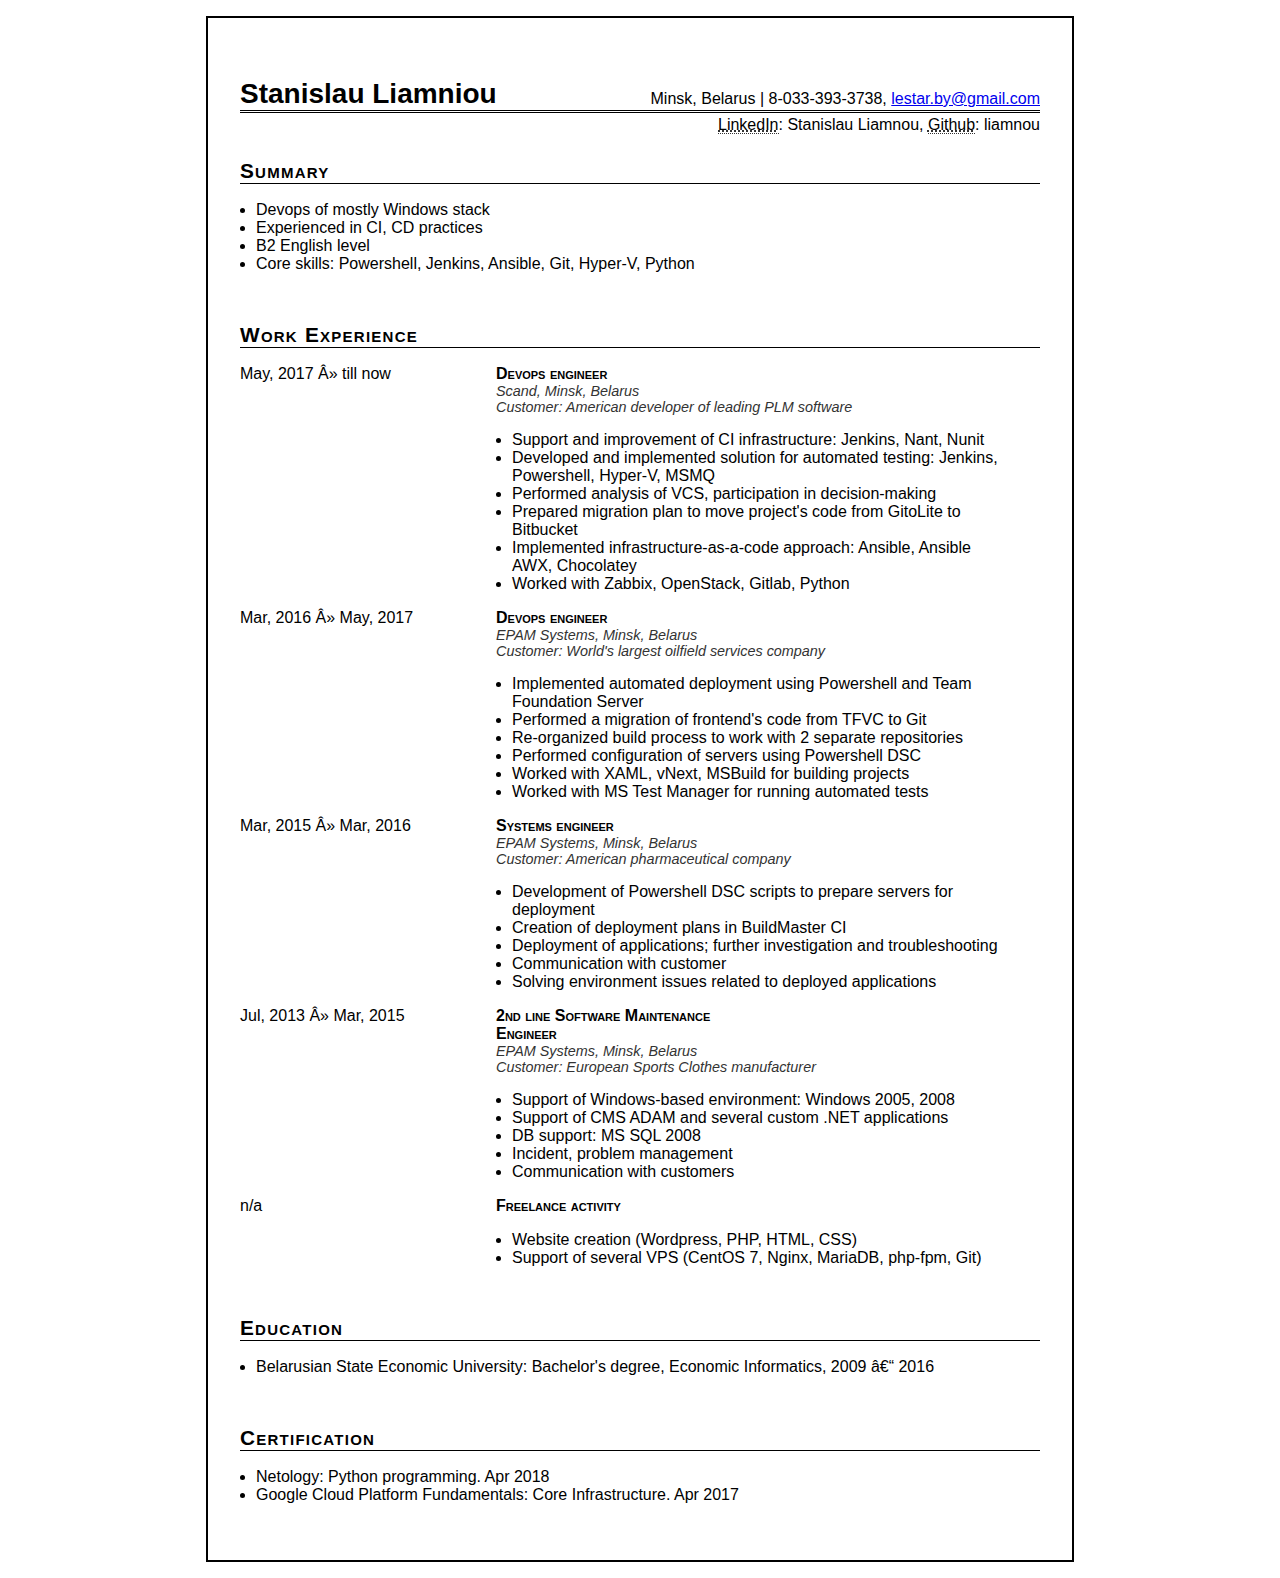
==== sliamnou_cv.html @ 81220325 "Change padding in .section" ====
<!DOCTYPE html PUBLIC "-//W3C//DTD XHTML 1.0 Strict//EN" "http://www.w3.org/TR/xhtml1/DTD/xhtml1-strict.dtd">
<!-- saved from url=(0056)http://www.terrill.ca/design/html_resume/template_5.html -->
<html xmlns="http://www.w3.org/1999/xhtml"><head><meta http-equiv="Content-Type" content="text/html; charset=windows-1252">
	
	<title>Stanislau Liamniou | CV</title>
	<meta name="robots" content="noindex, nofollow">
	<style type="text/css" media="all">
		html{
			background-color:#444;
			background: url(/posts/backgrounds/images/20.gif);
			padding:0 1em;
			}
		body {
			background-color:#FFF;
			font-family:Arial, Helvetica, sans-serif;
			padding:2em;
			margin:1em auto;
			border:2px solid #000;
			max-width: 50em;
			}
		#address{
			float:right;
			padding-top:2.5em;
			}
		#contact{
			text-align:right;
			}
		.date {
			float:left;
			font-size:1em;
			margin:0 0 0 -16em;
			text-align:right;
			}
		abbr, acronym{
			border-bottom:1px dotted #333;
			cursor:help;
			}	
		address{
			font-style:italic;
			color:#333;
			font-size:.9em;
			}
		.content{
			width:32em;
			margin:0 0 0 16em;
			}	
		.section{
			margin: 0;
			padding:0.5em 0;
			}
		ul{
			padding-left:.5em;
			margin-left:.5em;
			}
		h1{
			margin:0 0 .1em 0;
			padding:1em 0 0 0;
			font-size:1.75em;
			border-bottom:3px double #000;
			}
		h2 {
			font-size:1.3em;
			font-variant: small-caps;
			letter-spacing: .06em;
			border-bottom:1px solid #000;
			}
		.section h3 {
			font-size:1em;
			font-variant: small-caps;
			margin-bottom:0;
			width:14em;
			}
	</style>
	<style type="text/css" media="print">
		body {
			background-color:#FFF;
			border-width:0 0 0 0;
			padding:0 0 0 5px;
			margin:0;
			width:100%
			}
	</style>
<style></style></head>
<body>
	<div id="address">Minsk, Belarus | 8-033-393-3738, <a href="mailto:lestar.by@gmail.com">lestar.by@gmail.com</a></div>
	<h1>Stanislau Liamniou</h1>
	<div id="contact"><abbr title="https://www.linkedin.com/in/stanislau-liamnou-1426a663/">LinkedIn</abbr>: Stanislau Liamnou, <abbr title="https://github.com/liamnou">Github</abbr>: liamnou</div>
	
	<div class="section">
		<h2>Summary</h2>
			<ul>
				<li>Devops of mostly Windows stack</li>
				<li>Experienced in CI, CD practices</li>
				<li>B2 English level</li>
				<li>Core skills: Powershell, Jenkins, Ansible, Git, Hyper-V, Python</li>
			</ul>
	</div>

	<div class="section">
		<h2>Work Experience</h2>
		<div class="content">
			<span class="date">May, 2017 » till now</span>
			<h3>Devops engineer</h3>
			<address>Scand, Minsk, Belarus<br>
			Customer: American developer of leading PLM software</address>
			<ul>
				<li>Support and improvement of CI infrastructure: Jenkins, Nant, Nunit</li>
				<li>Developed and implemented solution for automated testing: Jenkins, Powershell, Hyper-V, MSMQ</li>
				<li>Performed analysis of VCS, participation in decision-making</li>
				<li>Prepared migration plan to move project's code from GitoLite to Bitbucket</li>
				<li>Implemented infrastructure-as-a-code approach: Ansible, Ansible AWX, Chocolatey</li>
				<li>Worked with Zabbix, OpenStack, Gitlab, Python</li>
			</ul>

			<span class="date">Mar, 2016 » May, 2017</span>
			<h3>Devops engineer</h3>
			<address>EPAM Systems, Minsk, Belarus<br>
			Customer: World's largest oilfield services company</address>
			<ul>
				<li>Implemented automated deployment using Powershell and Team Foundation Server</li>
				<li>Performed a migration of frontend's code from TFVC to Git</li>
				<li>Re-organized build process to work with 2 separate repositories</li>
				<li>Performed configuration of servers using Powershell DSC</li>
				<li>Worked with XAML, vNext, MSBuild for building projects</li>
				<li>Worked with MS Test Manager for running automated tests</li>
			</ul>
			
			<span class="date">Mar, 2015 » Mar, 2016</span>
			<h3>Systems engineer</h3>
			<address>EPAM Systems, Minsk, Belarus<br>
			Customer: American pharmaceutical company</address>
			<ul>
				<li>Development of Powershell DSC scripts to prepare servers for deployment</li>
				<li>Creation of deployment plans in BuildMaster CI</li>
				<li>Deployment of applications; further investigation and troubleshooting</li>
				<li>Communication with customer</li>
				<li>Solving environment issues related to deployed applications</li>
			</ul>
			
			<span class="date">Jul, 2013 » Mar, 2015</span>
			<h3>2nd line Software Maintenance Engineer</h3>
			<address>EPAM Systems, Minsk, Belarus<br>
			Customer: European Sports Clothes manufacturer</address>
			<ul>
				<li>Support of Windows-based environment: Windows 2005, 2008</li>
				<li>Support of CMS ADAM and several custom .NET applications</li>
				<li>DB support: MS SQL 2008</li>
				<li>Incident, problem management</li>
				<li>Communication with customers</li>
			</ul>
			
			<span class="date">n/a</span>
			<h3>Freelance activity</h3>
			<ul>
				<li>Website creation (Wordpress, PHP, HTML, CSS)</li>
				<li>Support of several VPS (CentOS 7, Nginx, MariaDB, php-fpm, Git)</li>
			</ul>
		</div>
	</div>

	<div class="section">
		<h2>Education</h2>
			<ul>
				<li>Belarusian State Economic University: Bachelor's degree, Economic Informatics, 2009 – 2016</li>
			</ul>
	</div>
	
	<div class="section">
		<h2>Certification</h2>
			<ul>
				<li>Netology: Python programming. Apr 2018</li>
				<li>Google Cloud Platform Fundamentals: Core Infrastructure. Apr 2017</li>
			</ul>
	</div>
</body></html>
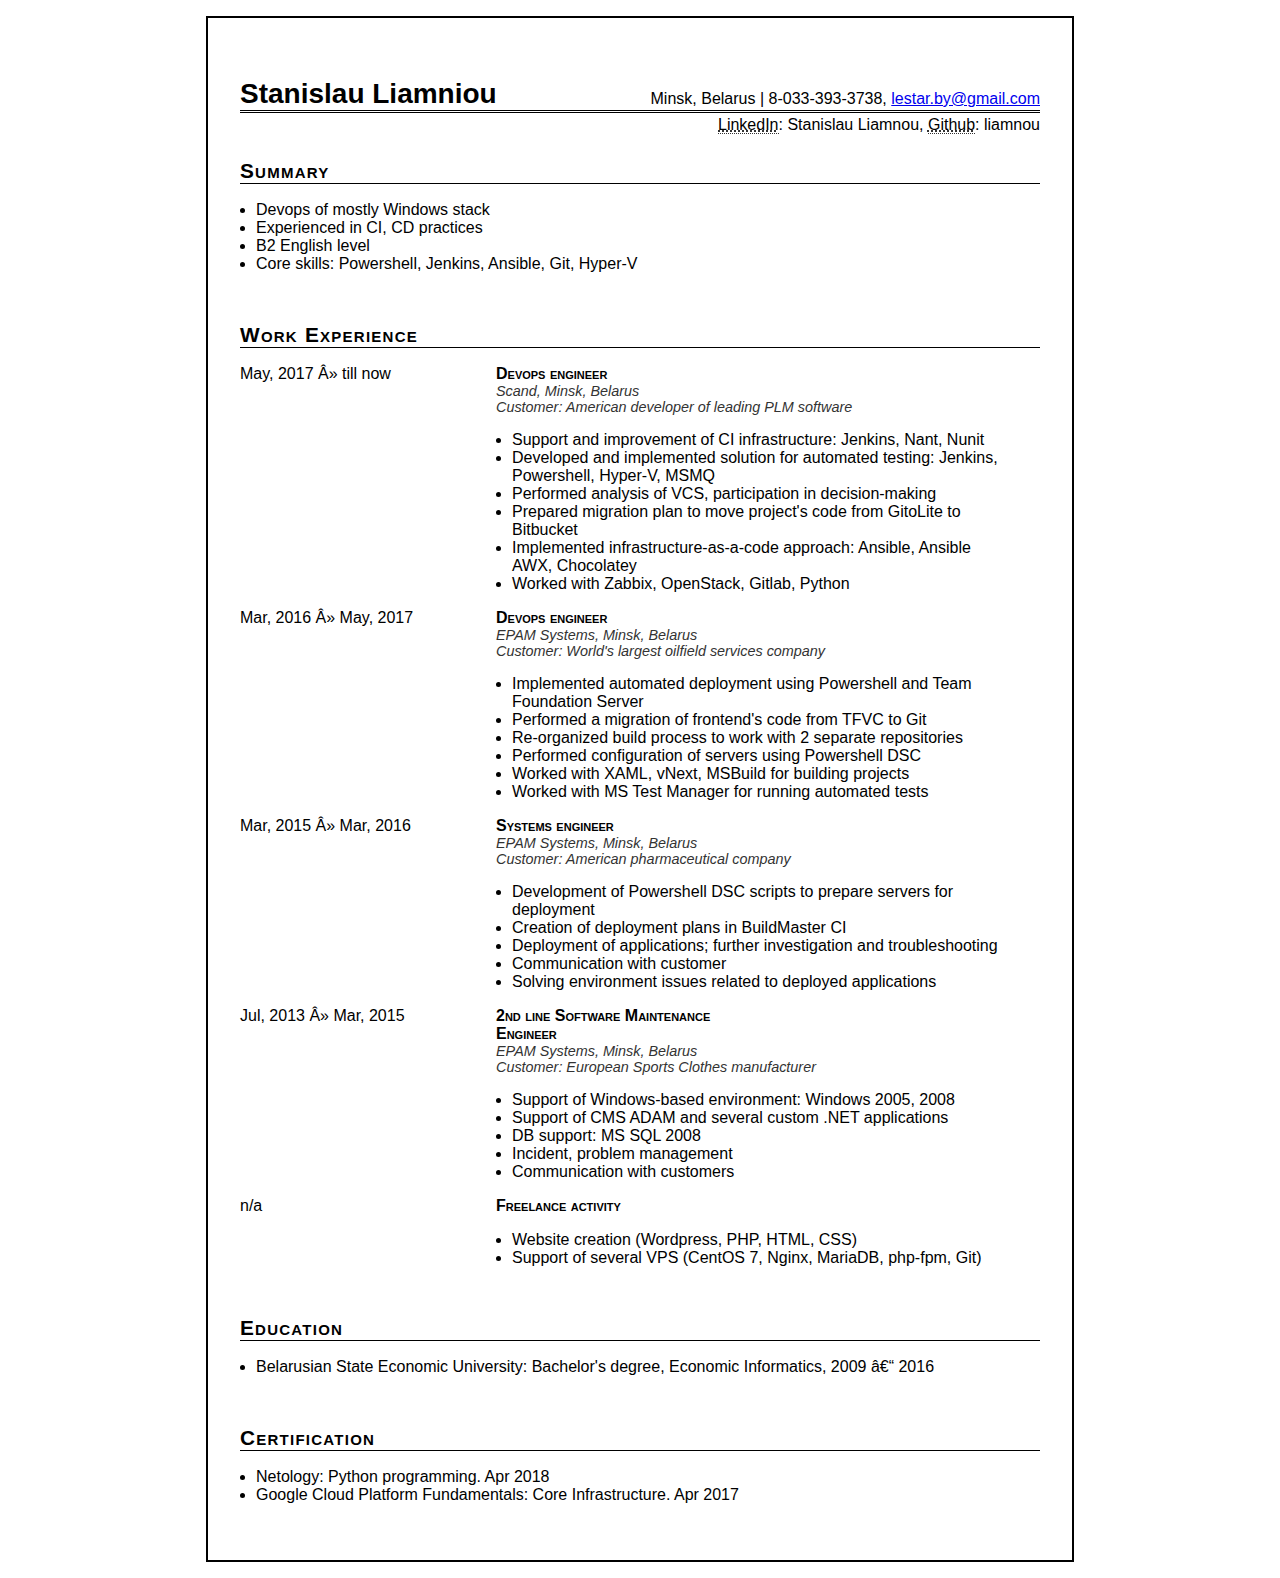
==== commit ce7a0a6f: "Update sliamnou_cv.html" ====
--- a/sliamnou_cv.html
+++ b/sliamnou_cv.html
@@ -92,7 +92,7 @@
 				<li>Devops of mostly Windows stack</li>
 				<li>Experienced in CI, CD practices</li>
 				<li>B2 English level</li>
-				<li>Core skills: Powershell, Jenkins, Ansible, Git, Hyper-V, Python</li>
+				<li>Core skills: Powershell, Jenkins, Ansible, Git, Hyper-V</li>
 			</ul>
 	</div>
 
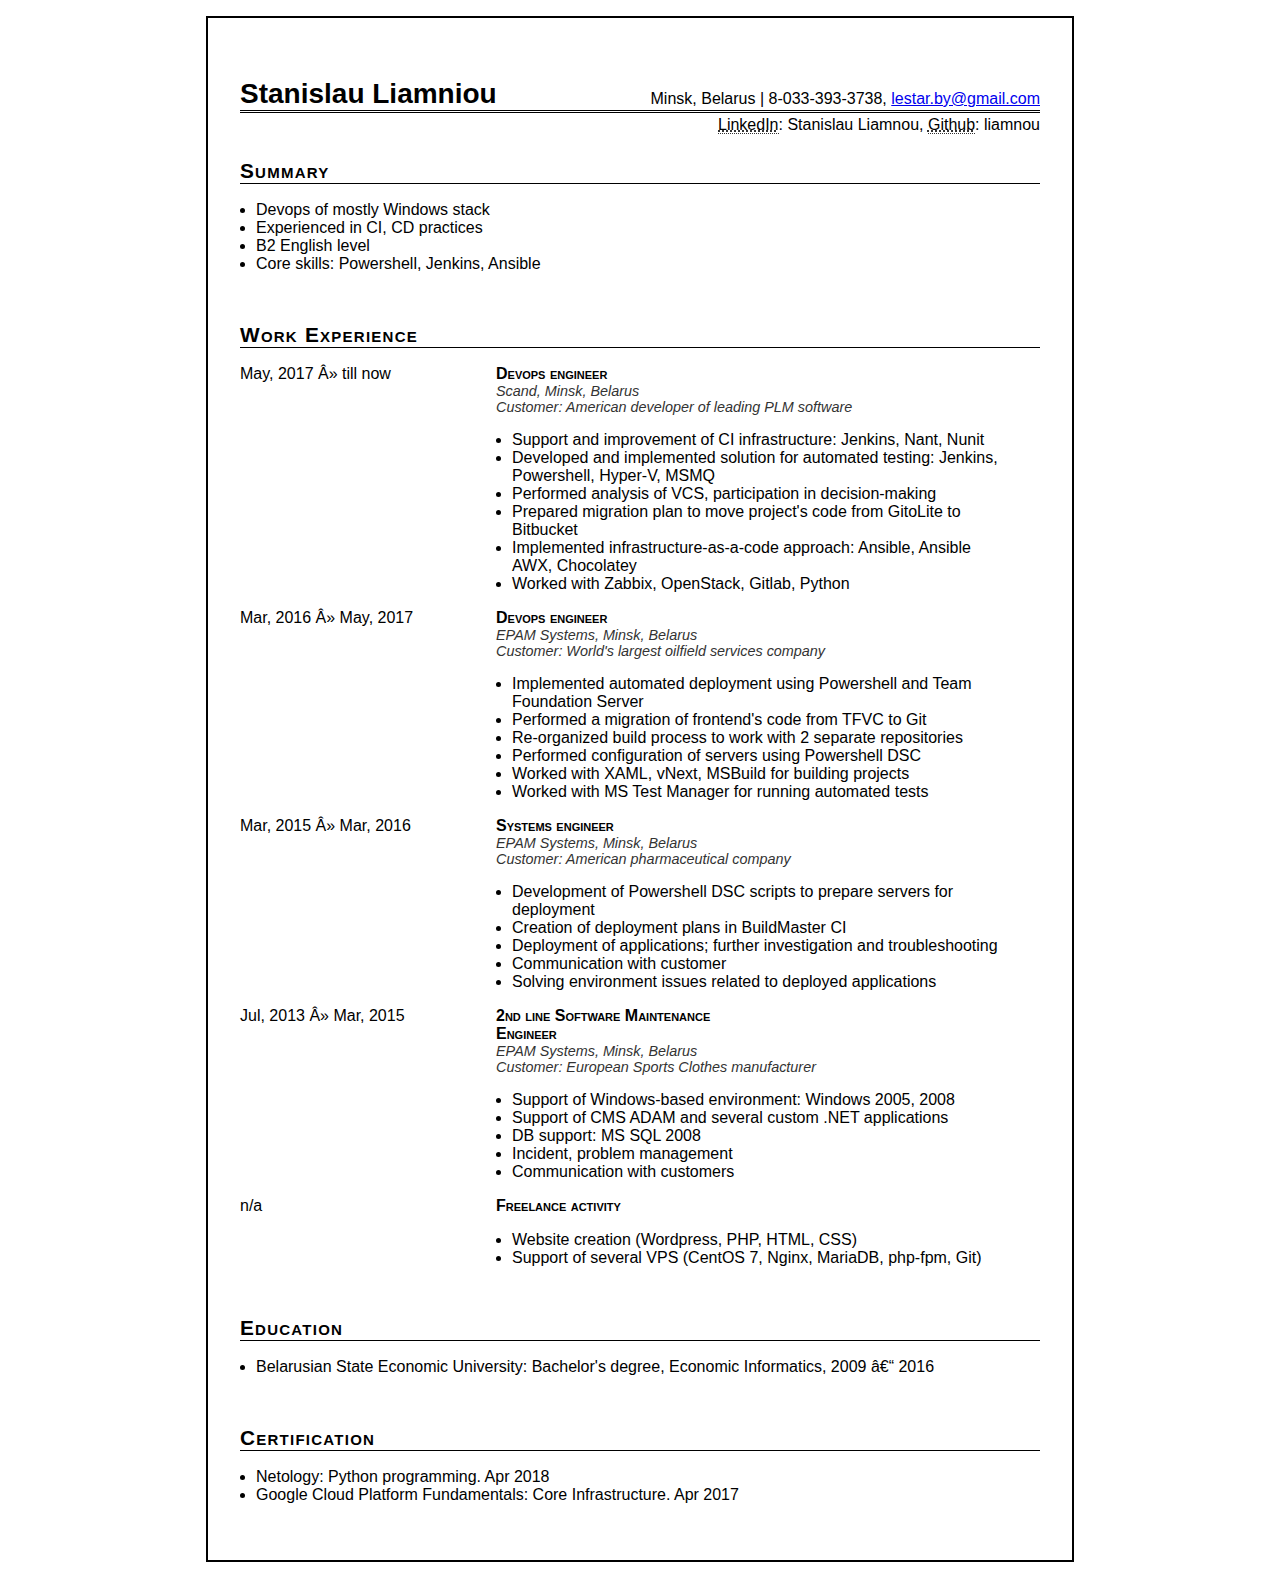
==== commit 8953aca3: "Update sliamnou_cv.html" ====
--- a/sliamnou_cv.html
+++ b/sliamnou_cv.html
@@ -92,7 +92,7 @@
 				<li>Devops of mostly Windows stack</li>
 				<li>Experienced in CI, CD practices</li>
 				<li>B2 English level</li>
-				<li>Core skills: Powershell, Jenkins, Ansible, Git, Hyper-V</li>
+				<li>Core skills: Powershell, Jenkins, Ansible</li>
 			</ul>
 	</div>
 
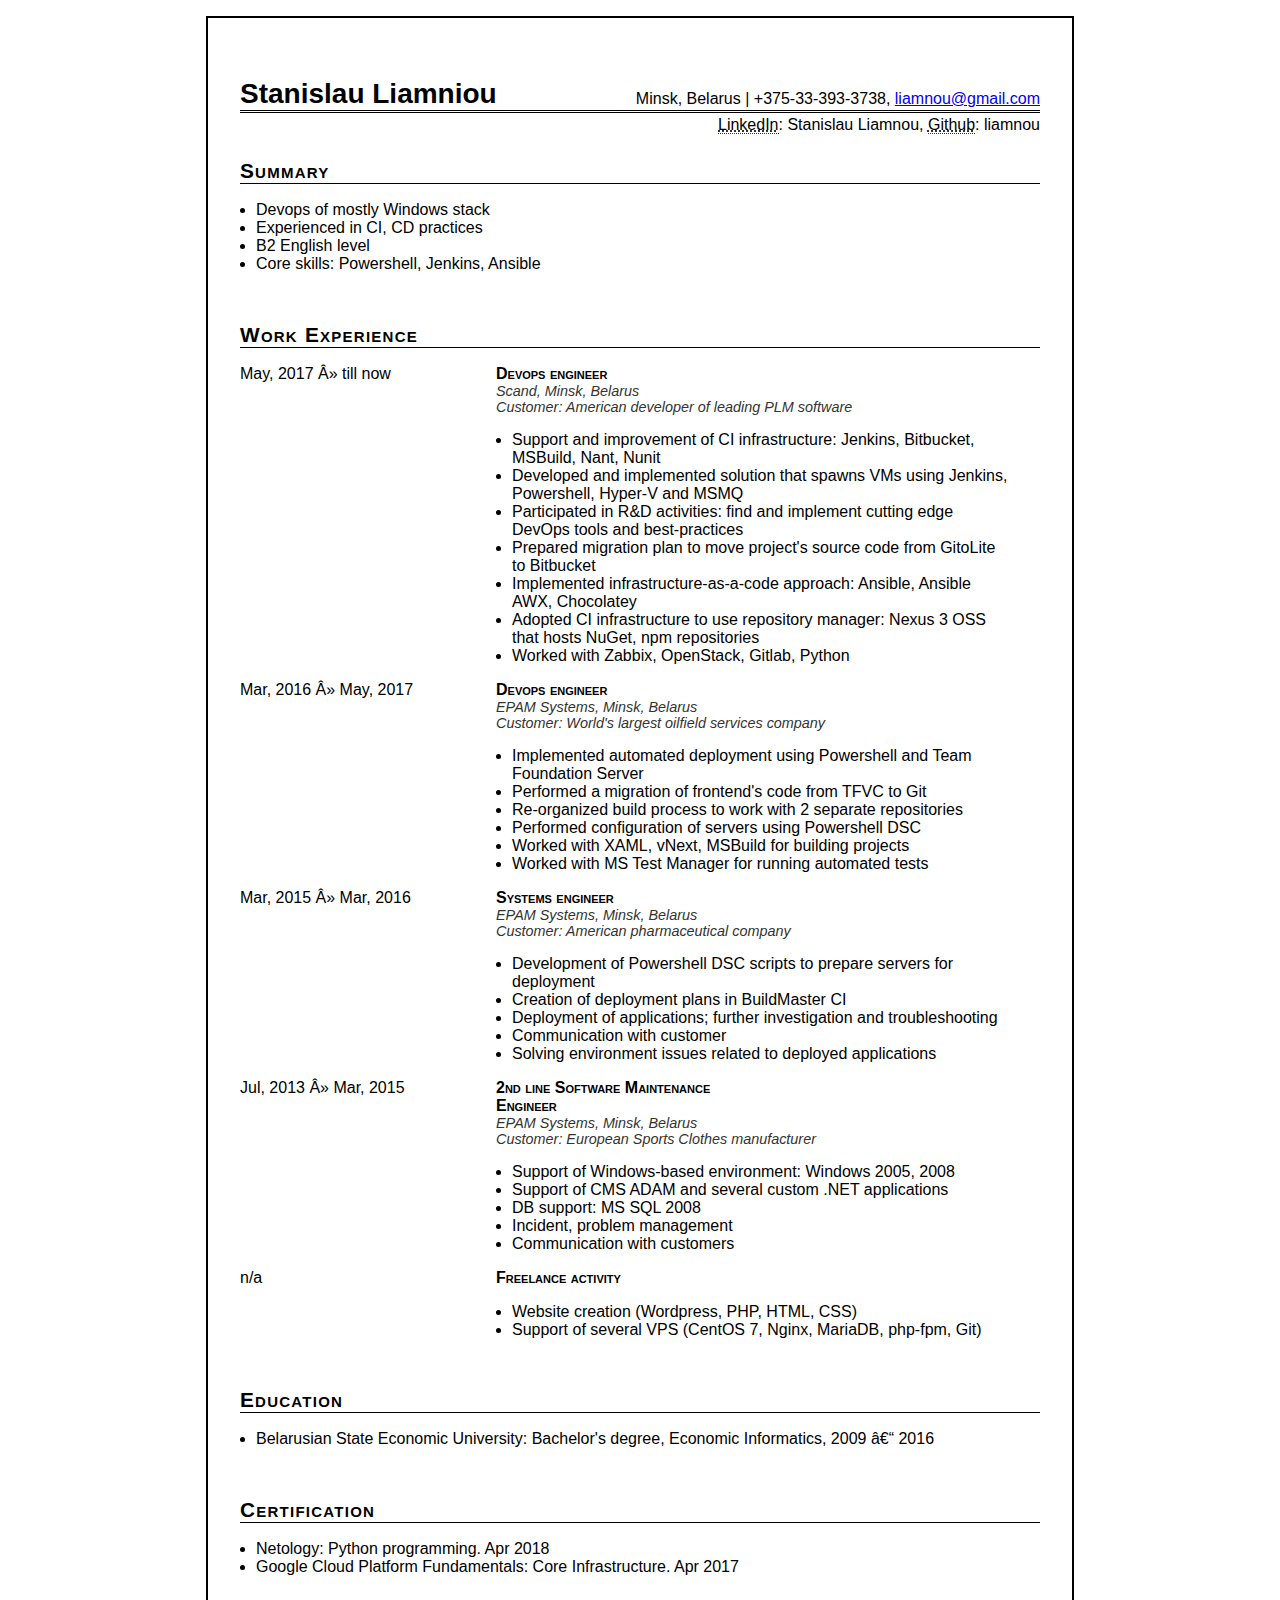
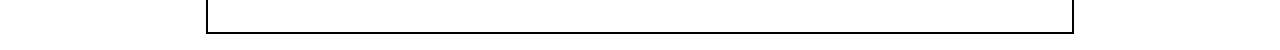
==== commit cdf5a7a3: "Reword Nexus experience" ====
--- a/sliamnou_cv.html
+++ b/sliamnou_cv.html
@@ -82,7 +82,7 @@
 	</style>
 <style></style></head>
 <body>
-	<div id="address">Minsk, Belarus | 8-033-393-3738, <a href="mailto:lestar.by@gmail.com">lestar.by@gmail.com</a></div>
+	<div id="address">Minsk, Belarus | +375-33-393-3738, <a href="mailto:liamnou@gmail.com">liamnou@gmail.com</a></div>
 	<h1>Stanislau Liamniou</h1>
 	<div id="contact"><abbr title="https://www.linkedin.com/in/stanislau-liamnou-1426a663/">LinkedIn</abbr>: Stanislau Liamnou, <abbr title="https://github.com/liamnou">Github</abbr>: liamnou</div>
 	
@@ -104,11 +104,12 @@
 			<address>Scand, Minsk, Belarus<br>
 			Customer: American developer of leading PLM software</address>
 			<ul>
-				<li>Support and improvement of CI infrastructure: Jenkins, Nant, Nunit</li>
-				<li>Developed and implemented solution for automated testing: Jenkins, Powershell, Hyper-V, MSMQ</li>
-				<li>Performed analysis of VCS, participation in decision-making</li>
-				<li>Prepared migration plan to move project's code from GitoLite to Bitbucket</li>
+				<li>Support and improvement of CI infrastructure: Jenkins, Bitbucket, MSBuild, Nant, Nunit</li>
+				<li>Developed and implemented solution that spawns VMs using Jenkins, Powershell, Hyper-V and MSMQ</li>
+				<li>Participated in R&D activities: find and implement cutting edge DevOps tools and best-practices</li>
+				<li>Prepared migration plan to move project's source code from GitoLite to Bitbucket</li>
 				<li>Implemented infrastructure-as-a-code approach: Ansible, Ansible AWX, Chocolatey</li>
+				<li>Adopted CI infrastructure to use repository manager: Nexus 3 OSS that hosts NuGet, npm repositories</li>
 				<li>Worked with Zabbix, OpenStack, Gitlab, Python</li>
 			</ul>
 
